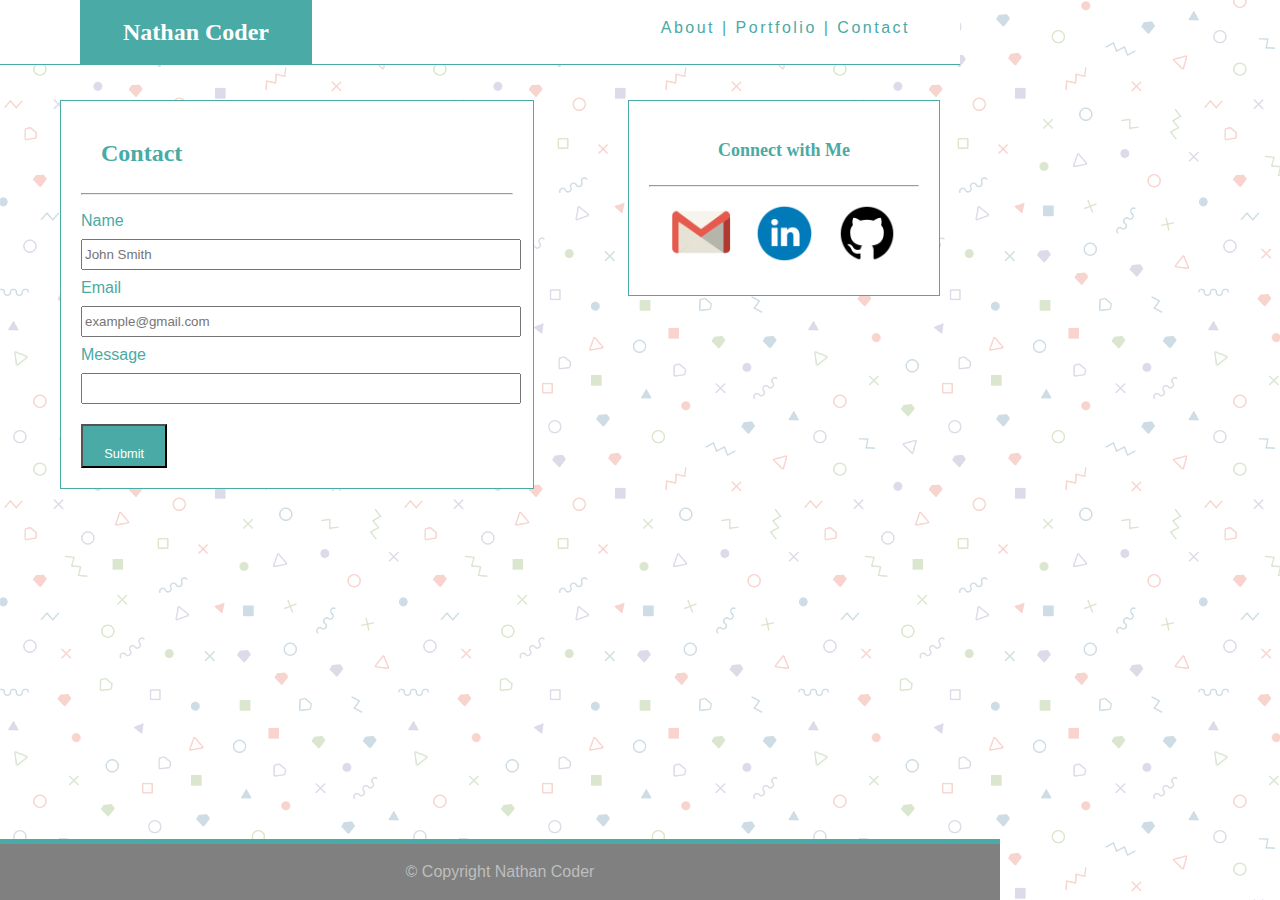
==== contact.html @ 42733817 "Working on Third Page" ====
<!DOCTYPE html>
<html lang="en">
<head>
	<meta charset="UTF-8">
	<title>Nathan Coder</title>
	<link rel="stylesheet" type="text/css" href="assets/css/reset.css">
	<link rel="stylesheet" type="text/css" href="assets/css/style.css">
</head>
</head>
<body>

	<header>
		<h1 id="head">Nathan Coder</h1>

		<nav>
			<a class ="nava" href="index.html">About</a>
			|    
			<a class ="nava" href="portfolio.html">Portfolio</a>
			|    
			<a class ="nava" href="contact.html">Contact</a>
		</nav>

	</header>

	<section>
		<h1 class="top">Contact</h1>
		<hr>
		
		<p class ="titles">Name</p>
		<input type="text" placeholder="John Smith">

		<p class ="titles">Email</p>
		<input type="text" placeholder="example@gmail.com">

		<p class="titles">Message</p>
		<input type="text" id ="message" >

		<input type="submit" value="Submit">

	</section>

	<aside>
		<h1>Connect with Me</h1>
		<hr>
		<a href="mailto:nathanaaroncoder@gmail.com"><img class ="icon" src="assets/images/gmail.png" alt="gmail"></a>
		<a href="https://www.linkedin.com/in/nathancoder/" target ="_blank"><img class ="icon" src="assets/images/linkedin.png" alt=""></a>
		<a href="https://github.com/nathanaaroncoder" target ="_blank"><img class ="icon" src="assets/images/github.png" alt=""></a>

	</aside>

	<footer>&copy; Copyright Nathan Coder</footer>
	
</body>
</html>
---- assets/css/style.css ----
body {
	font-family: 'Arial', 'Helvetica Neue', Helvetica, sans-serif;
	width: 960px;
	color: #4aaaa5;
	background-image: url(../images/memphis-colorful.png);
}


header {
	position: fixed;
	width: 960px;
	background-color: #ffffff;
	border-bottom: 1px;
	border-color: #4aaaa5;
	border-style: solid;
	z-index: 3;
}

#head {
	background-color: #4aaaa5;
	padding: 20px;
	width: 20%;
	text-align: center;
	position: relative;
	left: 80px;
	color: #ffffff;
	font-weight: bold;
	float: left;
}

.nava {
	text-decoration: none;
	color: #4aaaa5;
	font-family: 'Arial', 'Helvetica Neue', Helvetica, sans-serif;
}

nav {
	float: right;
	padding: 20px;
	color: #4aaaa5;
	position: relative;
	right: 30px;
	font-weight: lighter;
	letter-spacing: 2.5px;
}


h1 {
	padding: 20px;
	font-family: 'Georgia', Times, Times New Roman, serif;
	font-size: 150%;
	font-weight: bold;
}


section {
	position: relative;
	top: 80px;
	left: 40px;
	float: left;
	padding: 20px;
	width: 45%;
	margin: 20px;
	border-width: 1px;
	border-color: #4aaaa5;
	border-style: solid;
	background-color: white;
	margin-bottom: 100px;
}

#headshot {
	height: 175px;
	width: 115px;
	float: left;
	padding: 20px 20px 20px 0px;
}

.bio {
	font-weight: lighter;
	padding: 20px 20px 20px 0px;
	line-height: 130%;
	letter-spacing: 2px;
}

aside {
	position: relative;
	top: 100px;
	float: right;
	padding: 20px;
	width: 270px;
	font-size: 75%;
	background-color: white;
	border-color: #4aaaa5;
	border-width: 1px;
	border-style: solid;
	text-align: center;
	margin-right: 20px;
}

.icon {
	height: 60px;
	width: 60px;
	padding: 10px;
}

#portfolio1 {
	position: relative;
	float: left;
	margin-left: 20px;
}

#portfolio2 {
	position: relative;
	float: right;
}

#portfolio3 {
	position: relative;
	float: left;
	margin-left: 20px;
}

#portfolio4 {
	position: relative;
	float: right;
}

#portfolio5 {
	position: relative;
	float: left;
	margin-left: 20px;
}

.porticon {
	position: relative;
	height: 100px;
	width: 150px;
	padding: 20px 20px 20px 0px;
}


.banner {
	position: absolute;
	bottom: 25px;
	text-align: center;
	background-color: #4aaaa5;
	color: #ffffff;
	z-index: 1;
	padding: 10px;
	width: 130px;
	height: 10px;
	font-size: 80%;
	clear: both;
}

input[type=text] {
	width: 100%;
	height: 25px;
}
 input[type=submit] {
 	width: 20%;
 	height: 30px;
 	padding: 20px 0px;
 	margin-top: 20px;
 	background-color: #4aaaa5;
 	color: #ffffff;
 	font-size: 80%;
 }

.titles {
	padding: 10px 0px;
}

#message {
	width: 100%
	height: 120px;
}


footer {
	width: 960px;
	padding: 20px;
	text-align: center;
	position: fixed;
	bottom: 0;
	background-color: gray;
	color: #BEBEBE;
	border-top: 5px;
	border-color: #4aaaa5;
	border-style: solid;
	z-index: 10;
}
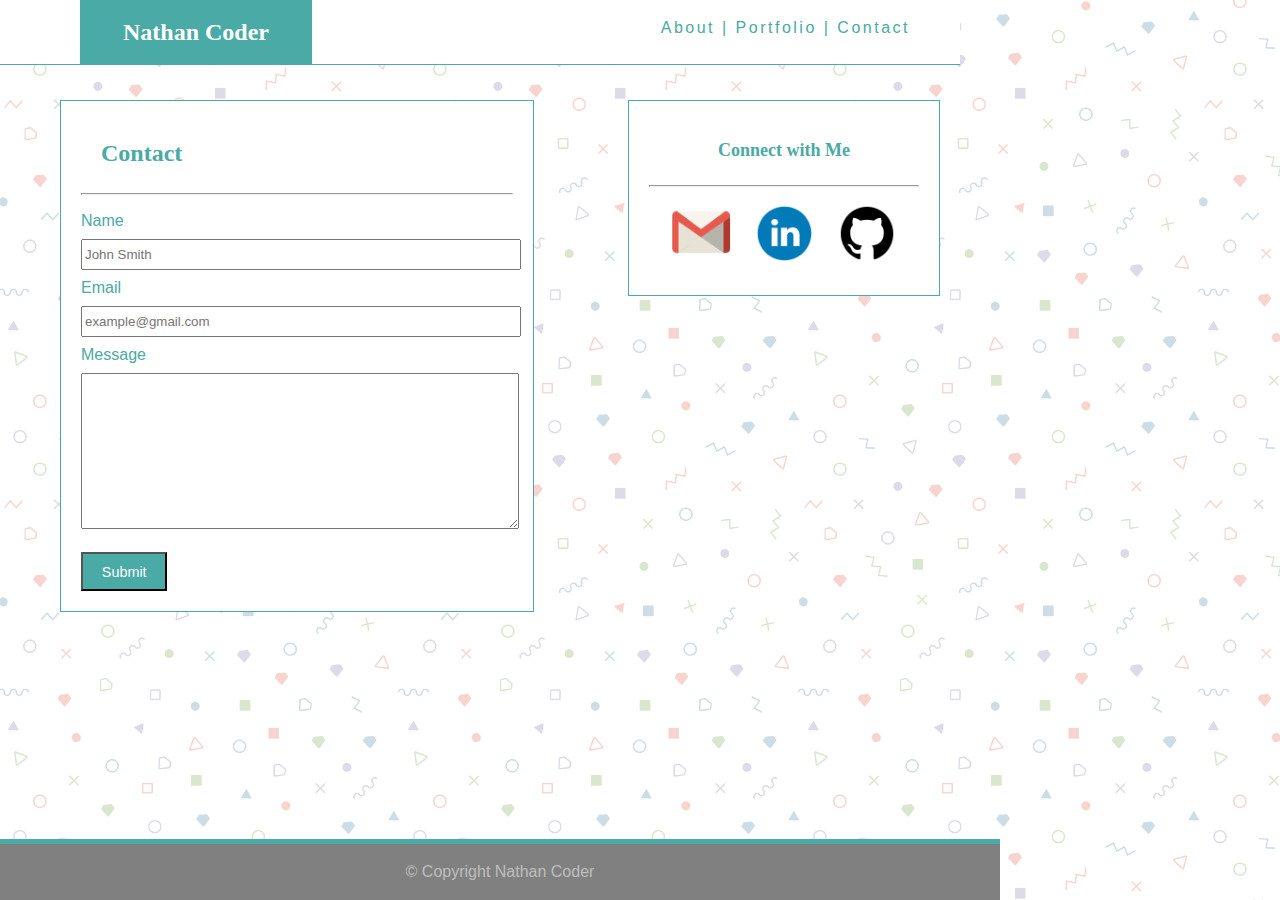
==== commit d1f49bbc: "Victory?" ====
--- a/contact.html
+++ b/contact.html
@@ -33,7 +33,7 @@
 		<input type="text" placeholder="example@gmail.com">
 
 		<p class="titles">Message</p>
-		<input type="text" id ="message" >
+		<textarea name="" id="message" cols="30" rows="10"></textarea>
 
 		<input type="submit" value="Submit">
 
--- a/assets/css/style.css
+++ b/assets/css/style.css
@@ -160,11 +160,11 @@
  input[type=submit] {
  	width: 20%;
  	height: 30px;
- 	padding: 20px 0px;
+ 	padding: 10px 0px 25px 0px;
  	margin-top: 20px;
  	background-color: #4aaaa5;
  	color: #ffffff;
- 	font-size: 80%;
+ 	font-size: 90%;
  }
 
 .titles {
@@ -173,7 +173,6 @@
 
 #message {
 	width: 100%
-	height: 120px;
 }
 
 
